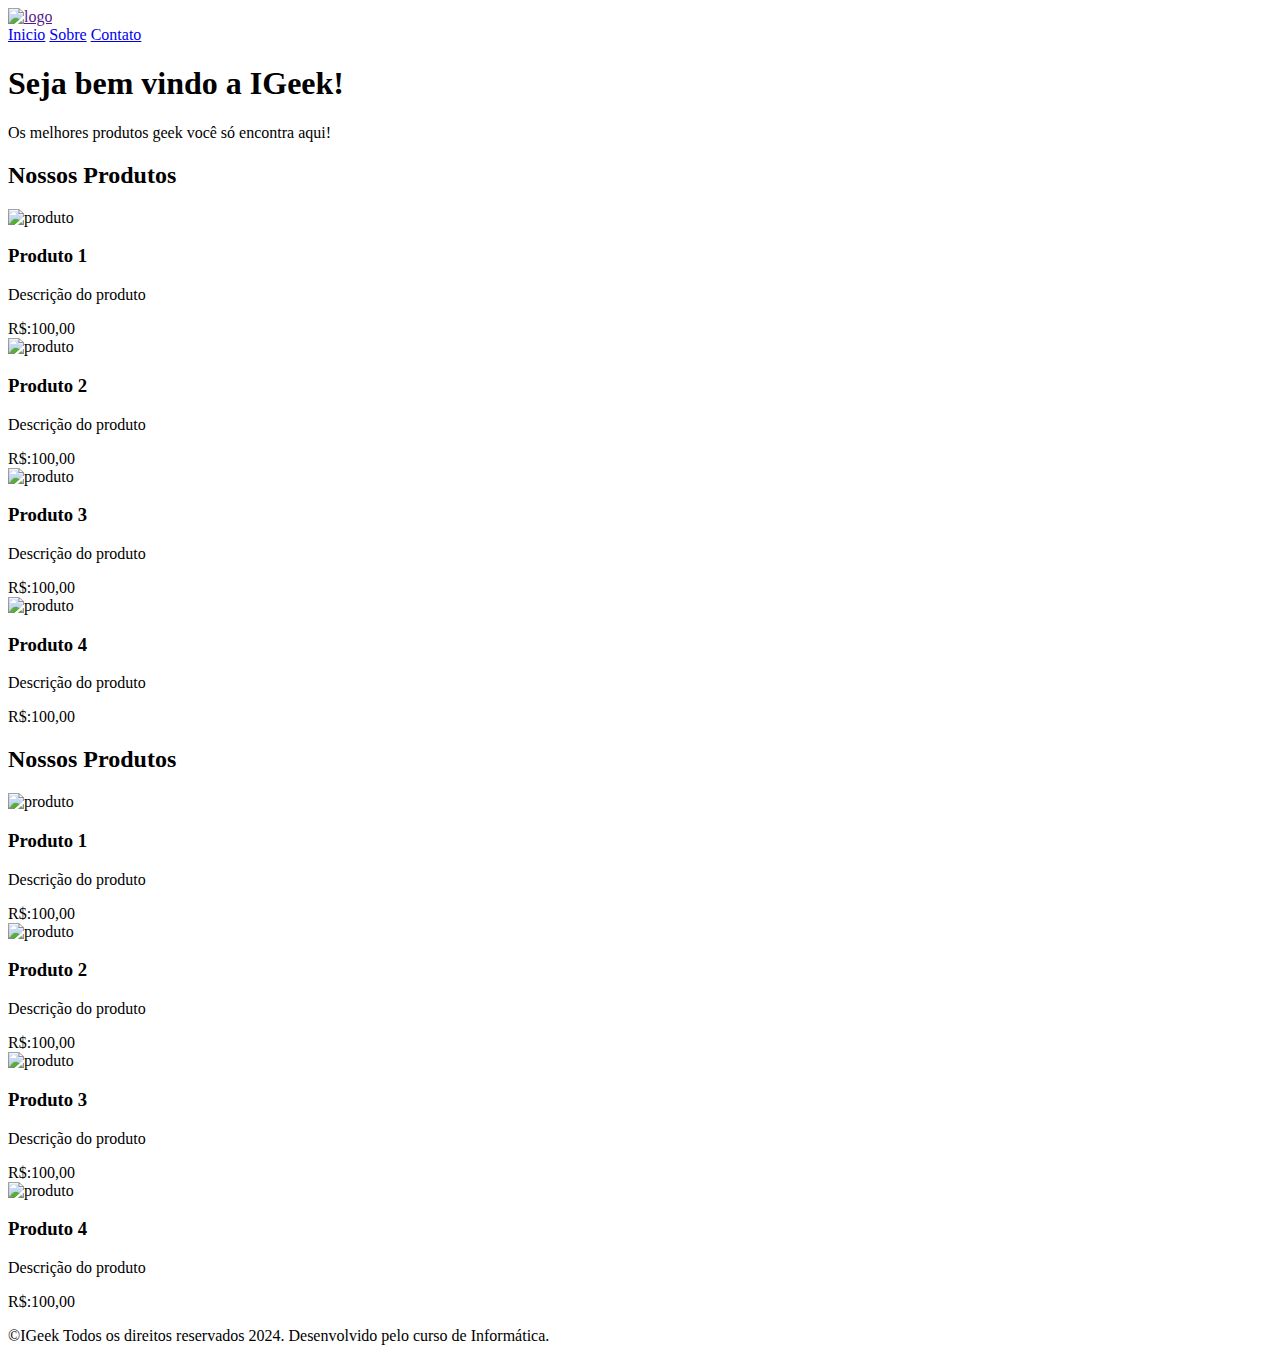
==== flask/loja/templates/index.html @ 63f3dae1 "adicionando flask" ====
<!DOCTYPE html>
<html lang="pt-br">

<head>
    <meta charset="UTF-8">
    <meta name="viewport" content="width=device-width, initial-scale=1.0">
    <title>Loja Geek</title>
    <link rel="stylesheet" href="./css/style.css">
</head>

<body>
    <div class="container">
        <header>
            <div class="logo">
                <a href=""><img src="./images/logo-igeek-orange.png" alt="logo"></a>
            </div>
            <nav class="menu">
                <a href="#" class="menu-item">Inicio</a>
                <a href="#" class="menu-item">Sobre</a>
                <a href="#" class="menu-item">Contato</a>
            </nav>
            <div class="toggle">
                <div class="bar1"></div>
                <div class="bar2"></div>
                <div class="bar3"></div>
            </div>
        </header>
        <section class="banner">
            <h1>Seja bem vindo a IGeek!</h1>
            <p>Os melhores produtos geek você só encontra aqui!</p>
        </section>
        <section class="produtos">
            <!-- Titulo -->
            <h2>Nossos Produtos</h2>
            <!-- Produtos -->
            <div>
                <div class="produto">
                    <img src="./images/produto-1.jpg" alt="produto" class="produto-imagem">
                    <h3 class="produto-nome">Produto 1</h3>
                    <p class="produto-descricao">Descrição do produto</p>
                    <span class="produto-preco">R$:100,00</span>
                </div>
                <!-- Produto -->
                <div class="produto">
                    <img src="./images/produto-2.jpg" alt="produto" class="produto-imagem">
                    <h3 class="produto-nome">Produto 2</h3>
                    <p class="produto-descricao">Descrição do produto</p>
                    <span class="produto-preco">R$:100,00</span>
                </div>
                <!-- Produto -->
                <div class="produto">
                    <img src="./images/produto-3.jpg" alt="produto" class="produto-imagem">
                    <h3 class="produto-nome">Produto 3</h3>
                    <p class="produto-descricao">Descrição do produto</p>
                    <span class="produto-preco">R$:100,00</span>
                </div>
                <!-- Produto -->
                <div class="produto">
                    <img src="./images/produto-4.jpg" alt="produto" class="produto-imagem">
                    <h3 class="produto-nome">Produto 4</h3>
                    <p class="produto-descricao">Descrição do produto</p>
                    <span class="produto-preco">R$:100,00</span>
                </div>
            </div>
        </section>
        <section class="produtos">
            <!-- Titulo -->
            <h2>Nossos Produtos</h2>
            <!-- Produtos -->
            <div>
                <div class="produto">
                    <img src="./images/produto-1.jpg" alt="produto" class="produto-imagem">
                    <h3 class="produto-nome">Produto 1</h3>
                    <p class="produto-descricao">Descrição do produto</p>
                    <span class="produto-preco">R$:100,00</span>
                </div>
                <!-- Produto -->
                <div class="produto">
                    <img src="./images/produto-2.jpg" alt="produto" class="produto-imagem">
                    <h3 class="produto-nome">Produto 2</h3>
                    <p class="produto-descricao">Descrição do produto</p>
                    <span class="produto-preco">R$:100,00</span>
                </div>
                <!-- Produto -->
                <div class="produto">
                    <img src="./images/produto-3.jpg" alt="produto" class="produto-imagem">
                    <h3 class="produto-nome">Produto 3</h3>
                    <p class="produto-descricao">Descrição do produto</p>
                    <span class="produto-preco">R$:100,00</span>
                </div>
                <!-- Produto -->
                <div class="produto">
                    <img src="./images/produto-4.jpg" alt="produto" class="produto-imagem">
                    <h3 class="produto-nome">Produto 4</h3>
                    <p class="produto-descricao">Descrição do produto</p>
                    <span class="produto-preco">R$:100,00</span>
                </div>
            </div>
        </section>
        <footer>
            <p>&copy;IGeek Todos os direitos reservados 2024. Desenvolvido pelo curso de Informática.</p>
        </footer>
    </div>
    <script src="./js/script.js"></script>
</body>

</html>
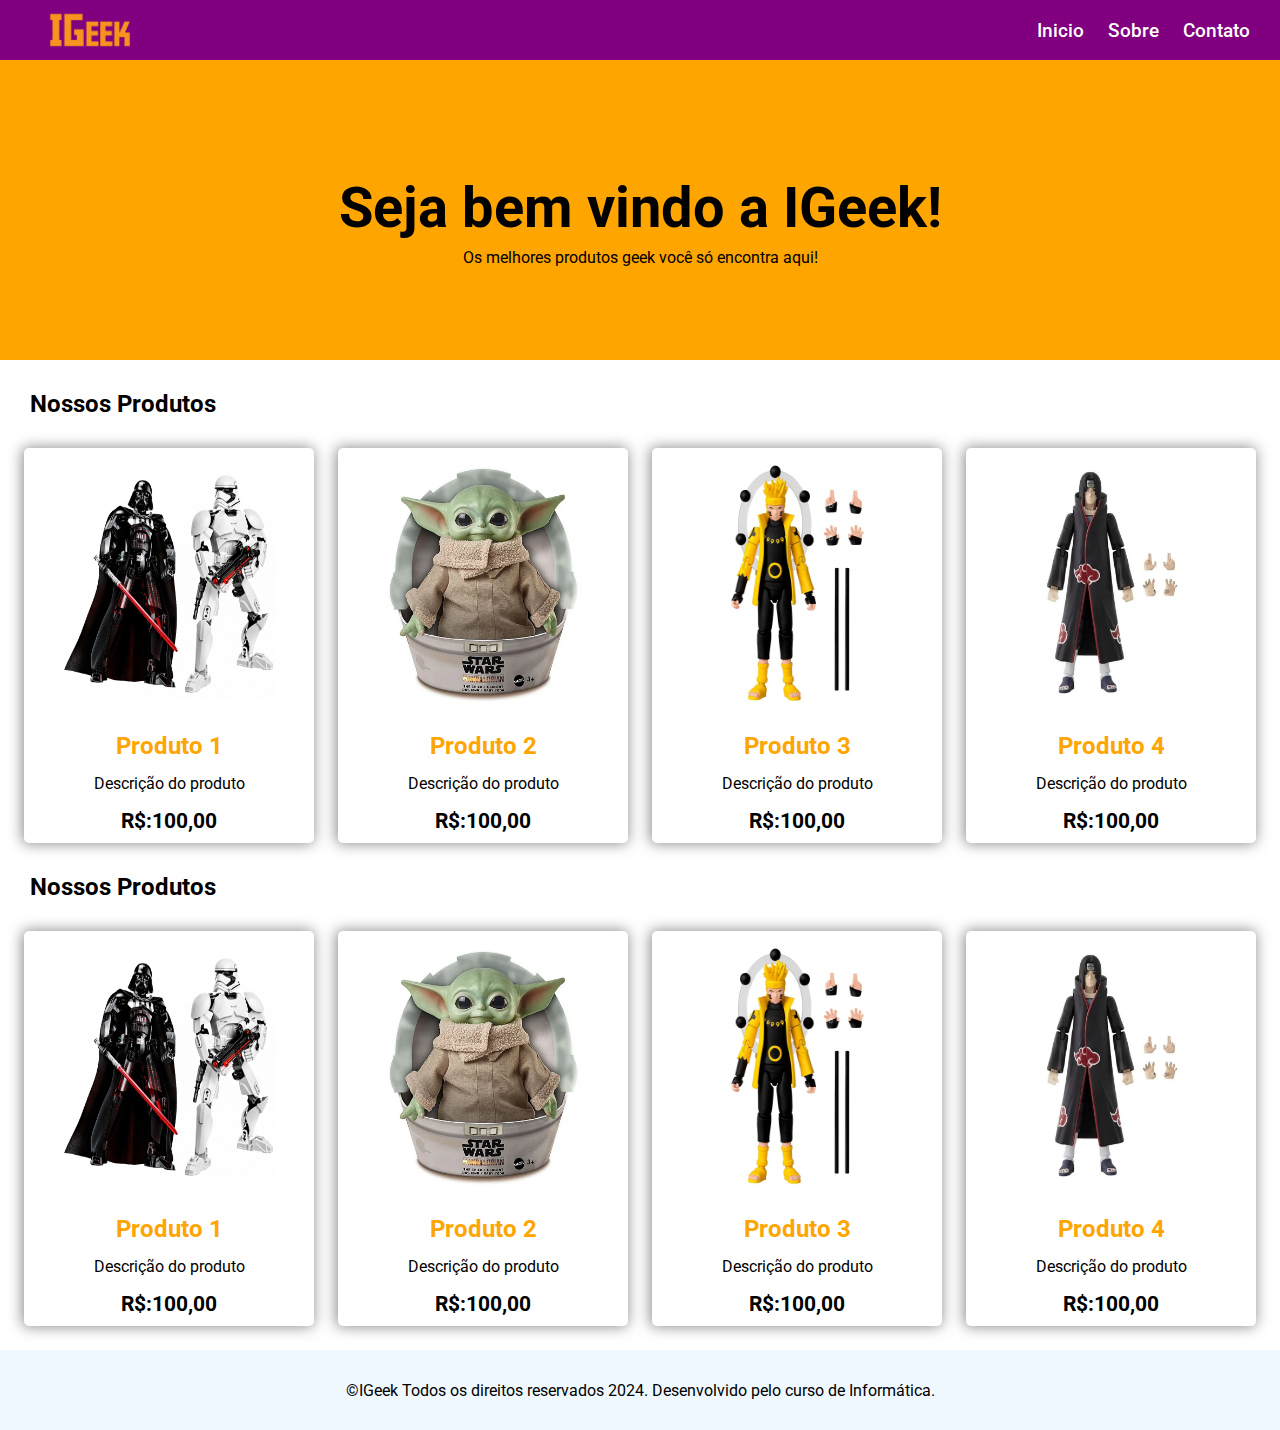
==== commit b866340c: "adicionando static" ====
--- a/flask/loja/templates/index.html
+++ b/flask/loja/templates/index.html
@@ -5,14 +5,14 @@
     <meta charset="UTF-8">
     <meta name="viewport" content="width=device-width, initial-scale=1.0">
     <title>Loja Geek</title>
-    <link rel="stylesheet" href="./css/style.css">
+    <link rel="stylesheet" href="../static/css/style.css">
 </head>
 
 <body>
     <div class="container">
         <header>
             <div class="logo">
-                <a href=""><img src="./images/logo-igeek-orange.png" alt="logo"></a>
+                <a href=""><img src="../static/images/logo-igeek-orange.png" alt="logo"></a>
             </div>
             <nav class="menu">
                 <a href="#" class="menu-item">Inicio</a>
@@ -35,28 +35,28 @@
             <!-- Produtos -->
             <div>
                 <div class="produto">
-                    <img src="./images/produto-1.jpg" alt="produto" class="produto-imagem">
+                    <img src="../static/images/produto-1.jpg" alt="produto" class="produto-imagem">
                     <h3 class="produto-nome">Produto 1</h3>
                     <p class="produto-descricao">Descrição do produto</p>
                     <span class="produto-preco">R$:100,00</span>
                 </div>
                 <!-- Produto -->
                 <div class="produto">
-                    <img src="./images/produto-2.jpg" alt="produto" class="produto-imagem">
+                    <img src="../static/images/produto-2.jpg" alt="produto" class="produto-imagem">
                     <h3 class="produto-nome">Produto 2</h3>
                     <p class="produto-descricao">Descrição do produto</p>
                     <span class="produto-preco">R$:100,00</span>
                 </div>
                 <!-- Produto -->
                 <div class="produto">
-                    <img src="./images/produto-3.jpg" alt="produto" class="produto-imagem">
+                    <img src="../static/images/produto-3.jpg" alt="produto" class="produto-imagem">
                     <h3 class="produto-nome">Produto 3</h3>
                     <p class="produto-descricao">Descrição do produto</p>
                     <span class="produto-preco">R$:100,00</span>
                 </div>
                 <!-- Produto -->
                 <div class="produto">
-                    <img src="./images/produto-4.jpg" alt="produto" class="produto-imagem">
+                    <img src="../static/images/produto-4.jpg" alt="produto" class="produto-imagem">
                     <h3 class="produto-nome">Produto 4</h3>
                     <p class="produto-descricao">Descrição do produto</p>
                     <span class="produto-preco">R$:100,00</span>
@@ -69,28 +69,28 @@
             <!-- Produtos -->
             <div>
                 <div class="produto">
-                    <img src="./images/produto-1.jpg" alt="produto" class="produto-imagem">
+                    <img src="../static/images/produto-1.jpg" alt="produto" class="produto-imagem">
                     <h3 class="produto-nome">Produto 1</h3>
                     <p class="produto-descricao">Descrição do produto</p>
                     <span class="produto-preco">R$:100,00</span>
                 </div>
                 <!-- Produto -->
                 <div class="produto">
-                    <img src="./images/produto-2.jpg" alt="produto" class="produto-imagem">
+                    <img src="../static/images/produto-2.jpg" alt="produto" class="produto-imagem">
                     <h3 class="produto-nome">Produto 2</h3>
                     <p class="produto-descricao">Descrição do produto</p>
                     <span class="produto-preco">R$:100,00</span>
                 </div>
                 <!-- Produto -->
                 <div class="produto">
-                    <img src="./images/produto-3.jpg" alt="produto" class="produto-imagem">
+                    <img src="../static/images/produto-3.jpg" alt="produto" class="produto-imagem">
                     <h3 class="produto-nome">Produto 3</h3>
                     <p class="produto-descricao">Descrição do produto</p>
                     <span class="produto-preco">R$:100,00</span>
                 </div>
                 <!-- Produto -->
                 <div class="produto">
-                    <img src="./images/produto-4.jpg" alt="produto" class="produto-imagem">
+                    <img src="../static/images/produto-4.jpg" alt="produto" class="produto-imagem">
                     <h3 class="produto-nome">Produto 4</h3>
                     <p class="produto-descricao">Descrição do produto</p>
                     <span class="produto-preco">R$:100,00</span>
@@ -101,7 +101,7 @@
             <p>&copy;IGeek Todos os direitos reservados 2024. Desenvolvido pelo curso de Informática.</p>
         </footer>
     </div>
-    <script src="./js/script.js"></script>
+    <script src="../static/js/script.js"></script>
 </body>
 
 </html>--- a/flask/loja/static/css/style.css
+++ b/flask/loja/static/css/style.css
@@ -0,0 +1,235 @@
+@import url('https://fonts.googleapis.com/css2?family=Roboto:ital,wght@0,100;0,300;0,400;0,500;0,700;0,900;1,100;1,300;1,400;1,500;1,700;1,900&display=swap');
+
+/* cores */
+:root{
+    --cor-primaria:#800080;
+    --cor-secundaria:#ffa500;
+    --cor-terciaria:#f0f8ff;
+}
+
+*{
+  box-sizing: border-box;  
+}
+
+/* container */
+
+.container{
+    min-height: 100vh;
+}
+body{
+    margin: 0px;
+    padding: 0px;
+    font-family: "Roboto", sans-serif;
+    font-weight: 400;
+    font-style: normal;
+}
+/* Links */
+a{
+    text-decoration: none;
+    color:black;
+}
+
+/* header */
+header{
+    display: flex;
+    justify-content: space-between;
+    align-items: center;
+    background-color: var(--cor-primaria);
+    padding:10px;
+    padding: 5px 30px;
+}
+
+/* logo */
+.logo{
+    height: 50px;
+    overflow: hidden;
+}
+.logo > a > img{
+    height: 120px;
+    position: relative;
+    top: -35px;
+}
+
+/* Menu */
+.menu > a{
+   color:#ffffff; 
+}
+
+.menu > a:hover{
+    color:var(--cor-secundaria);
+}
+
+.menu > .menu-item{
+    margin-left: 20px;
+    font-size: 1.2rem;
+    font-weight: 500;
+}
+
+/* banner */
+
+.banner{
+    display: flex;
+    justify-content: center;
+    align-items: center;
+    flex-direction: column;
+    background-color: var(--cor-secundaria);
+    height: 300px;
+    padding: 20px;
+}
+
+.banner > h1{
+    font-size: 3.5rem;
+}
+
+.banner > p{
+    margin-top: -30px;
+}
+
+/* produtos */
+.produtos > h2{
+    margin: 30px;
+}
+
+.produtos > div{
+    margin:24px;
+    display: grid;
+    grid-template-columns: repeat(4, 1fr);
+    column-gap: 24px;
+}
+
+.produto{
+    display: flex;
+    flex-direction: column;
+    align-items: center;
+    box-shadow: -1px 0px 14px 1px rgba(111,111,111,0.78);
+    border-radius: 5px;
+    padding: 10px;
+    cursor: pointer;
+}
+
+.produto:hover{
+    border: 2px solid var(--cor-secundaria);
+}
+
+.produto > .produto-imagem{
+    height: 250px;
+    width: 80%;
+}
+
+.produto > .produto-preco{
+    font-size: 1.3rem;
+    font-weight: bold;
+}
+
+.produto > .produto-nome{
+    font-size: 1.5rem;
+    font-weight: bold;
+    color: var(--cor-secundaria);
+}
+
+.produto > .produto-descricao{
+    margin-top: -10px;
+}
+
+/* footer */
+
+footer{
+    display: flex;
+    justify-content: center;
+    align-items: center;
+    background-color: var(--cor-terciaria);
+    height: 80px;
+}
+
+/* botão toggle */
+
+.toggle{
+    right: 100px;
+    width: 48px;
+    cursor: pointer;
+    display: none;
+}
+
+.toggle div{
+    height: 8px;
+    background-color: #ffffff;
+    margin-bottom: 5px;
+    border-radius: 3px;
+}
+
+.toggle div:nth-child(2){
+    width: 80%;
+}
+/* Responsividade do site */
+
+
+/* sm */
+
+@media screen and (max-width: 640px) {
+    .produtos > div{
+        grid-template-columns: repeat(1, 1fr);
+        row-gap: 24px;
+    }
+
+    .banner > h1{
+        font-size: 2.5rem;
+        text-align: center;
+    }
+
+    .banner > p{
+        margin-top: -30px;
+        text-align: center;
+        font-size: 1.2rem;
+    }
+
+    footer{
+        text-align: center;
+    }
+
+    /* toggle */
+    .toggle{
+        display: block;
+    }
+
+    .menu{
+        display: none;
+    }
+    .menu-visivel{
+      display: flex;
+      flex-direction: column;
+      align-items: center;
+      position: absolute;
+      border: 1px solid #fff;
+      background-color: var(--cor-primaria);
+      right: 0px;
+      top: 60px;
+      padding: 24px;
+    }
+
+    .menu > .menu-item{
+        margin-left: 0px;
+        margin-bottom: 10px;
+    }
+    
+    .logo {
+        margin-left: -24px;
+    }
+    
+    
+    /* Animação do toggle */
+    .mudar .bar1 {
+        transform: translate(0, 11px) rotate(-45deg);
+        width: 60%;
+        height: 6px;
+    }
+   
+    .mudar .bar2 {opacity: 0;}
+    
+    .mudar .bar3 {
+        transform: translate(0, -13px) rotate(45deg);
+        width: 60%;
+        height: 6px;
+    }
+    
+}
+
